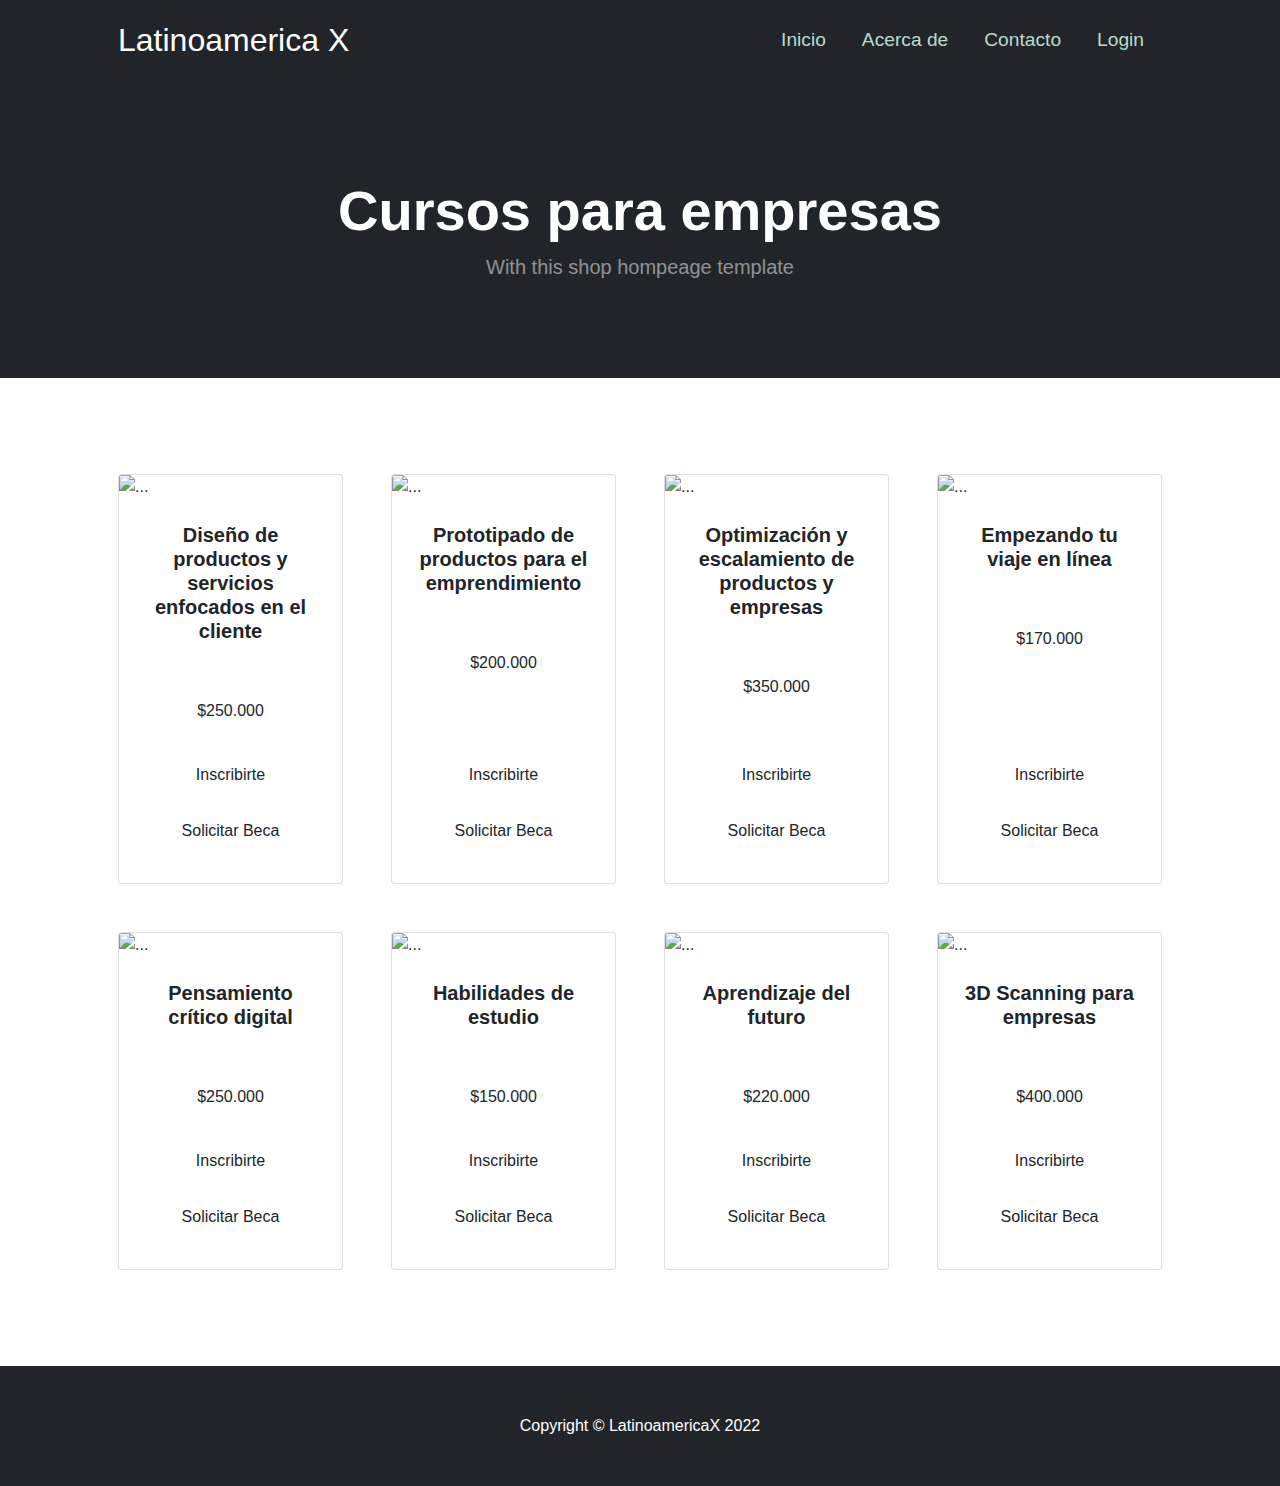
==== Empresas.html @ e23c5c2b "Base Version" ====
<!DOCTYPE html>
<html lang="en">
    <head>
        <meta charset="utf-8" />
        <meta name="viewport" content="width=device-width, initial-scale=1, shrink-to-fit=no" />
        <meta name="description" content="" />
        <meta name="author" content="" />
        <title>Cursos Empresas</title>
        <!-- Favicon-->
        <link rel="icon" type="image/x-icon" href="assets/favicon.ico" />
        <!-- Bootstrap icons-->
        <link href="https://cdn.jsdelivr.net/npm/bootstrap-icons@1.5.0/font/bootstrap-icons.css" rel="stylesheet" />
        <!-- Core theme CSS (includes Bootstrap)-->
        <link href="./styles.css" rel="stylesheet" />
    </head>
    <body>
        <!-- Navigation-->
        <nav class="navbar navbar-expand-lg navbar-dark bg-dark">
            <div class="container px-lg-5">
                <a class="navbar-brand" href="./index.html">Latinoamerica X</a>
                <button class="navbar-toggler" type="button" data-bs-toggle="collapse" data-bs-target="#navbarSupportedContent" aria-controls="navbarSupportedContent" aria-expanded="false" aria-label="Toggle navigation"><span class="navbar-toggler-icon"></span></button>
                <div class="collapse navbar-collapse" id="navbarSupportedContent">
                    <ul class="navbar-nav ms-auto mb-2 mb-lg-0">
                        <li class="nav-item"><a class="nav-link" aria-current="page" href="./index.html">Inicio</a></li>
                        <li class="nav-item"><a class="nav-link" href="#!">Acerca de</a></li>
                        <li class="nav-item"><a class="nav-link" href="#!">Contacto</a></li>
                        <li class="nav-item" ><a class="nav-link" id="loginRedirect" onclick="window.location.href='http://127.0.0.1:5500/index.html#registro'">Login</a></li>
                    </ul>
                </div>
            </div>
        </nav>
        <!-- Header-->
        <header class="bg-dark py-5">
            <div class="container px-4 px-lg-5 my-5">
                <div class="text-center text-white">
                    <h1 class="display-4 fw-bolder">Cursos para empresas</h1>
                    <p class="lead fw-normal text-white-50 mb-0">With this shop hompeage template</p>
                </div>
            </div>
        </header>
        <!-- Section-->
        <section class="py-5">
            <div class="container px-4 px-lg-5 mt-5">
                <div class="row gx-4 gx-lg-5 row-cols-2 row-cols-md-3 row-cols-xl-4 justify-content-center">
                    <div class="col mb-5">
                        <div class="card h-100">
                            <!-- Product image-->
                            <img class="card-img-top" src="./img/Diseñoproducto.jpeg" alt="..." />
                            <!-- Product details-->
                            <div class="card-body p-4">
                                <div class="text-center">
                                    <!-- Product name-->
                                    <h5 class="fw-bolder">Diseño de productos y servicios enfocados en el cliente</h5>
                                    <!-- Product price--> 
                                    <br></br>
                                    $250.000
                                </div>
                            </div>
                            <!-- Product actions-->
                            <div class="card-footer p-4 pt-0 border-top-0 bg-transparent">
                                <div class="text-center"><a class="btn btn-outline-dark mt-auto" href="#">Inscribirte</a></div>
                                <div class="text-center"><a class="btn btn-outline-dark mt-auto" href="#">Solicitar Beca</a></div>
                            </div>
                        </div>
                    </div>
                    <div class="col mb-5">
                        <div class="card h-100">
                            <!-- Sale badge-->
                           
                            <!-- Product image-->
                            <img class="card-img-top" src="./img/PrototipoProductos.jpeg" alt="..." />
                            <!-- Product details-->
                            <div class="card-body p-4">
                                <div class="text-center">
                                    <!-- Product name-->
                                    <h5 class="fw-bolder">Prototipado de productos para el emprendimiento</h5>
                                    <!-- Product price-->
                                    <br></br>$200.000
                                </div>
                            </div>
                            <!-- Product actions-->
                            <div class="card-footer p-4 pt-0 border-top-0 bg-transparent">
                                <div class="text-center"><a class="btn btn-outline-dark mt-auto" href="#">Inscribirte</a></div>
                                <div class="text-center"><a class="btn btn-outline-dark mt-auto" href="#">Solicitar Beca</a></div>
                            </div>
                        </div>
                    </div>
                    <div class="col mb-5">
                        <div class="card h-100">
                            <!-- Sale badge-->
                           
                            <!-- Product image-->
                            <img class="card-img-top" src="./img/optimizacion.jpeg" alt="..." />
                            <!-- Product details-->
                            <div class="card-body p-4">
                                <div class="text-center">
                                    <!-- Product name-->
                                    <h5 class="fw-bolder">Optimización y escalamiento de productos y empresas</h5>
                                    <!-- Product price-->
                                    <br></br>$350.000
                                </div>
                            </div>
                            <!-- Product actions-->
                            <div class="card-footer p-4 pt-0 border-top-0 bg-transparent">
                                <div class="text-center"><a class="btn btn-outline-dark mt-auto" href="#">Inscribirte</a></div>
                                <div class="text-center"><a class="btn btn-outline-dark mt-auto" href="#">Solicitar Beca</a></div>
                            </div>
                        </div>
                    </div>
                    <div class="col mb-5">
                        <div class="card h-100">
                            <!-- Product image-->
                            <img class="card-img-top" src="./img/Viajelinea.jpeg" alt="..." />
                            <!-- Product details-->
                            <div class="card-body p-4">
                                <div class="text-center">
                                    <!-- Product name-->
                                    <h5 class="fw-bolder">Empezando tu viaje en línea</h5>
                                    <!-- Product price-->
                                    <br></br>$170.000
                                </div>
                            </div>
                            <!-- Product actions-->
                            <div class="card-footer p-4 pt-0 border-top-0 bg-transparent">
                                <div class="text-center"><a class="btn btn-outline-dark mt-auto" href="#">Inscribirte</a></div>
                                <div class="text-center"><a class="btn btn-outline-dark mt-auto" href="#">Solicitar Beca</a></div>
                            </div>
                        </div>
                    </div>
                    <div class="col mb-5">
                        <div class="card h-100">
                            <!-- Sale badge-->
                           
                            <!-- Product image-->
                            <img class="card-img-top" src="./img/PensamientoCritico.jpeg" alt="..." />
                            <!-- Product details-->
                            <div class="card-body p-4">
                                <div class="text-center">
                                    <!-- Product name-->
                                    <h5 class="fw-bolder">Pensamiento crítico digital</h5>
                                    <!-- Product price-->
                                    <br></br>$250.000
                                </div>
                            </div>
                            <!-- Product actions-->
                            <div class="card-footer p-4 pt-0 border-top-0 bg-transparent">
                                <div class="text-center"><a class="btn btn-outline-dark mt-auto" href="#">Inscribirte</a></div>
                                <div class="text-center"><a class="btn btn-outline-dark mt-auto" href="#">Solicitar Beca</a></div>
                            </div>
                        </div>
                    </div>
                    <div class="col mb-5">
                        <div class="card h-100">
                            <!-- Product image-->
                            <img class="card-img-top" src="./img/HabilidadesEstudio.jpeg" alt="..." />
                            <!-- Product details-->
                            <div class="card-body p-4">
                                <div class="text-center">
                                    <!-- Product name-->
                                    <h5 class="fw-bolder">Habilidades de estudio</h5>
                                    <!-- Product price-->
                                    <br></br>$150.000
                                </div>
                            </div>
                            <!-- Product actions-->
                            <div class="card-footer p-4 pt-0 border-top-0 bg-transparent">
                                <div class="text-center"><a class="btn btn-outline-dark mt-auto" href="#">Inscribirte</a></div>
                                <div class="text-center"><a class="btn btn-outline-dark mt-auto" href="#">Solicitar Beca</a></div>
                            </div>
                        </div>
                    </div>
                    <div class="col mb-5">
                        <div class="card h-100">
                            <!-- Sale badge-->
                           
                            <!-- Product image-->
                            <img class="card-img-top" src="./img/AprendizajeFuturo.jpeg" alt="..." />
                            <!-- Product details-->
                            <div class="card-body p-4">
                                <div class="text-center">
                                    <!-- Product name-->
                                    <h5 class="fw-bolder">Aprendizaje del futuro </h5>
                                    <!-- Product price-->
                                    <br></br>$220.000
                                </div>
                            </div>
                            <!-- Product actions-->
                            <div class="card-footer p-4 pt-0 border-top-0 bg-transparent">
                                <div class="text-center"><a class="btn btn-outline-dark mt-auto" href="#">Inscribirte</a></div>
                                <div class="text-center"><a class="btn btn-outline-dark mt-auto" href="#">Solicitar Beca</a></div>
                            </div>
                        </div>
                    </div>
                    <div class="col mb-5">
                        <div class="card h-100">
                            <!-- Product image-->
                            <img class="card-img-top" src="./img/3dScanning.jpeg" alt="..." />
                            <!-- Product details-->
                            <div class="card-body p-4">
                                <div class="text-center">
                                    <!-- Product name-->
                                    <h5 class="fw-bolder">3D Scanning para empresas</h5>
                                    <!-- Product price-->
                                    <br></br>$400.000
                                </div>
                            </div>
                            <!-- Product actions-->
                            <div class="card-footer p-4 pt-0 border-top-0 bg-transparent">
                                <div class="text-center"><a class="btn btn-outline-dark mt-auto" href="#">Inscribirte</a></div>
                                <div class="text-center"><a class="btn btn-outline-dark mt-auto" href="#">Solicitar Beca</a></div>
                            </div>
                        </div>
                    </div>
                </div>
            </div>
        </section>
        <!-- Footer-->
        <footer class="py-5 bg-dark">
            <div class="container"><p class="m-0 text-center text-white">Copyright &copy; LatinoamericaX 2022</p></div>
        </footer>
        <!-- Bootstrap core JS-->
        <script src="https://cdn.jsdelivr.net/npm/bootstrap@5.1.3/dist/js/bootstrap.bundle.min.js"></script>
        <!-- Core theme JS-->
        <script src="./scripts.js"></script>
    </body>
</html>
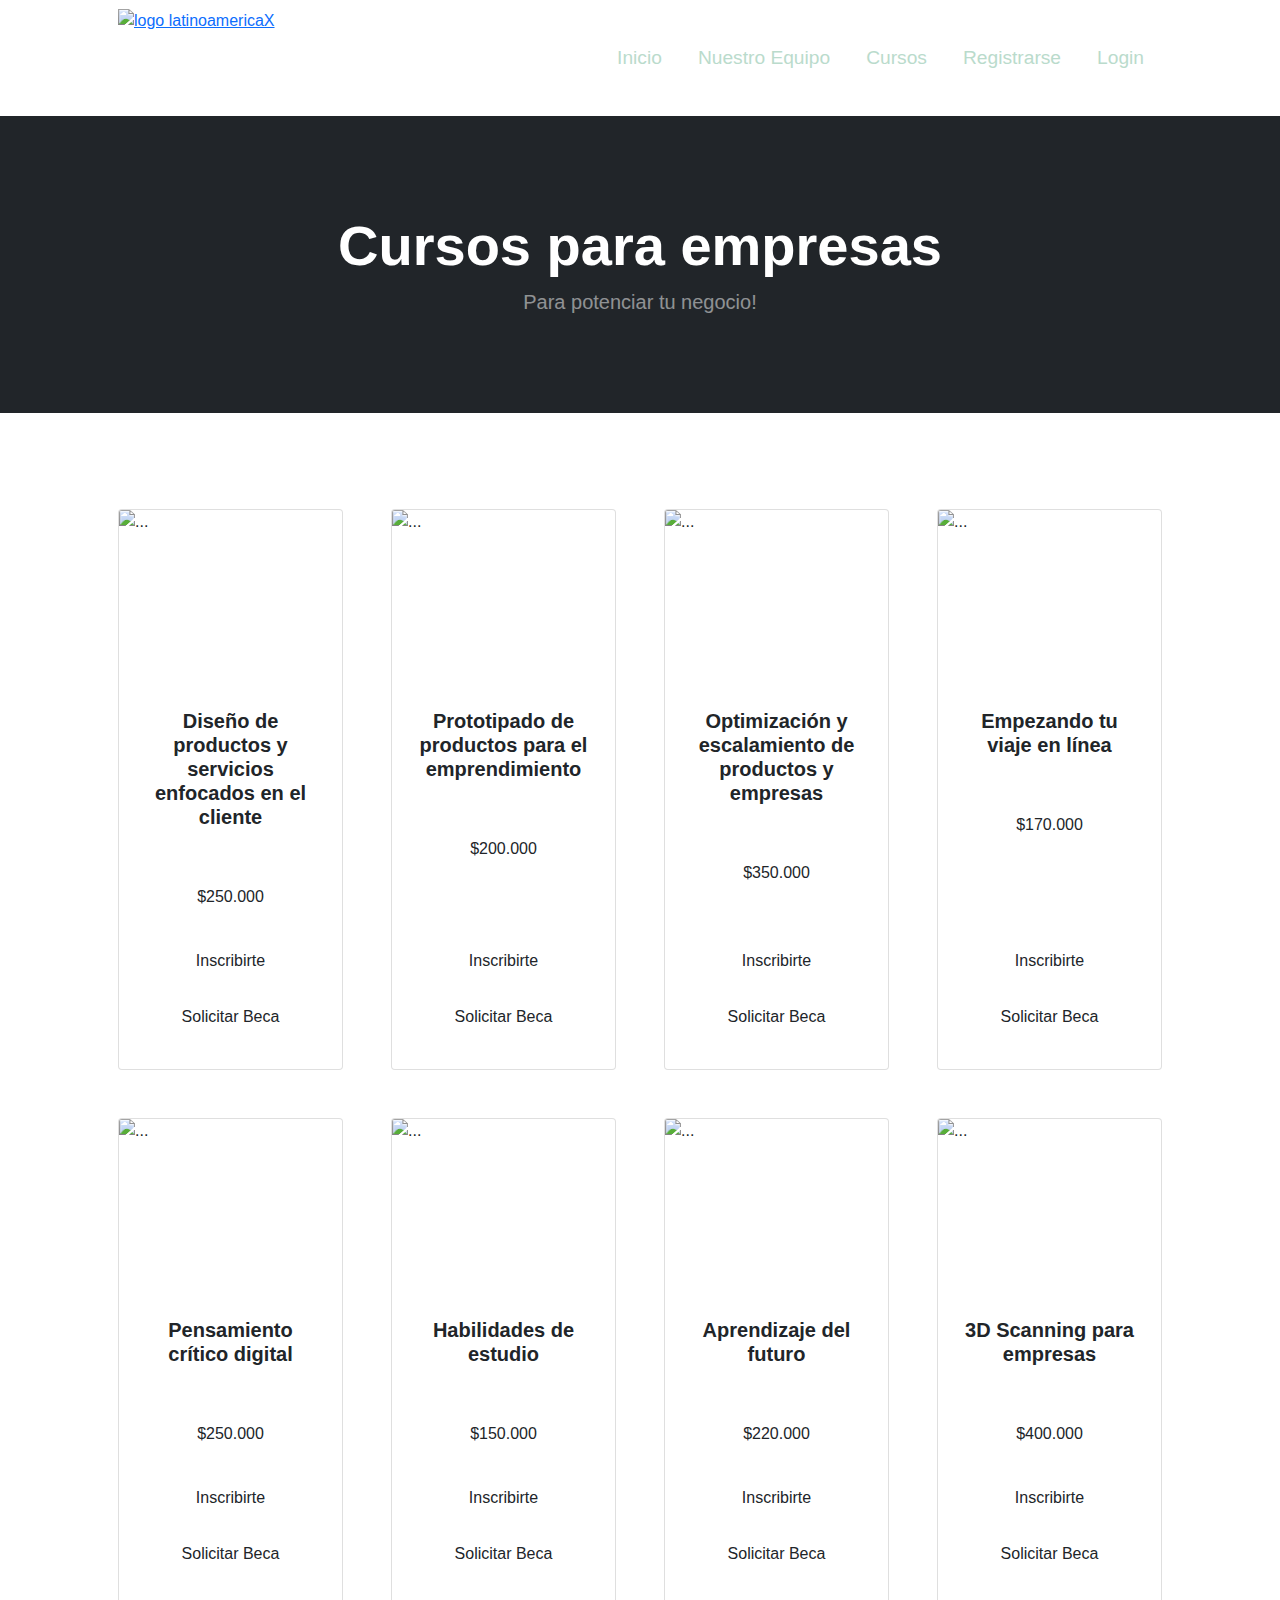
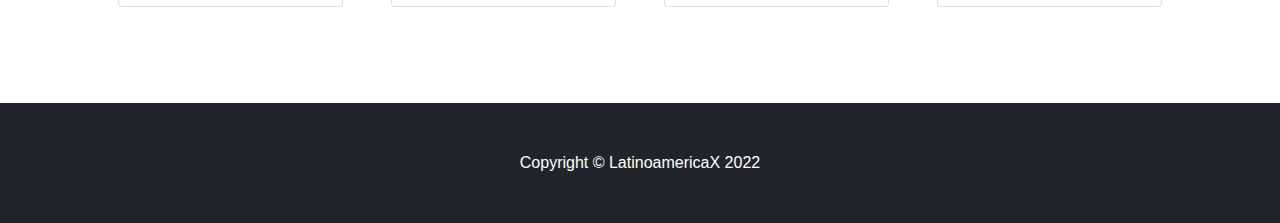
==== commit 05d7dae9: "PreNode" ====
--- a/Empresas.html
+++ b/Empresas.html
@@ -15,16 +15,18 @@
     </head>
     <body>
         <!-- Navigation-->
-        <nav class="navbar navbar-expand-lg navbar-dark bg-dark">
+        <nav class="navbar navbar-expand-lg navbar-dark bg-light">
             <div class="container px-lg-5">
-                <a class="navbar-brand" href="./index.html">Latinoamerica X</a>
+                <a class="logo" href="./index.html"><img src="./containers/assets/Portada.png" alt="logo latinoamericaX"></a>
                 <button class="navbar-toggler" type="button" data-bs-toggle="collapse" data-bs-target="#navbarSupportedContent" aria-controls="navbarSupportedContent" aria-expanded="false" aria-label="Toggle navigation"><span class="navbar-toggler-icon"></span></button>
                 <div class="collapse navbar-collapse" id="navbarSupportedContent">
                     <ul class="navbar-nav ms-auto mb-2 mb-lg-0">
                         <li class="nav-item"><a class="nav-link" aria-current="page" href="./index.html">Inicio</a></li>
-                        <li class="nav-item"><a class="nav-link" href="#!">Acerca de</a></li>
-                        <li class="nav-item"><a class="nav-link" href="#!">Contacto</a></li>
-                        <li class="nav-item" ><a class="nav-link" id="loginRedirect" onclick="window.location.href='http://127.0.0.1:5500/index.html#registro'">Login</a></li>
+                        <li class="nav-item"><a class="nav-link" onclick="window.location.href='index.html#equipo'">Nuestro Equipo</a></li>
+                        <li class="nav-item"><a class="nav-link" onclick="window.location.href='index.html#cursos'">Cursos</a></li>
+                        <li class="nav-item"><a class="nav-link" onclick="window.location.href='index.html#registro'">Registrarse</a></li>
+                        
+                        <li class="nav-item" ><a class="nav-link" href="./login.html">Login</a></li>
                     </ul>
                 </div>
             </div>
@@ -34,7 +36,7 @@
             <div class="container px-4 px-lg-5 my-5">
                 <div class="text-center text-white">
                     <h1 class="display-4 fw-bolder">Cursos para empresas</h1>
-                    <p class="lead fw-normal text-white-50 mb-0">With this shop hompeage template</p>
+                    <p class="lead fw-normal text-white-50 mb-0">Para potenciar tu negocio!</p>
                 </div>
             </div>
         </header>
